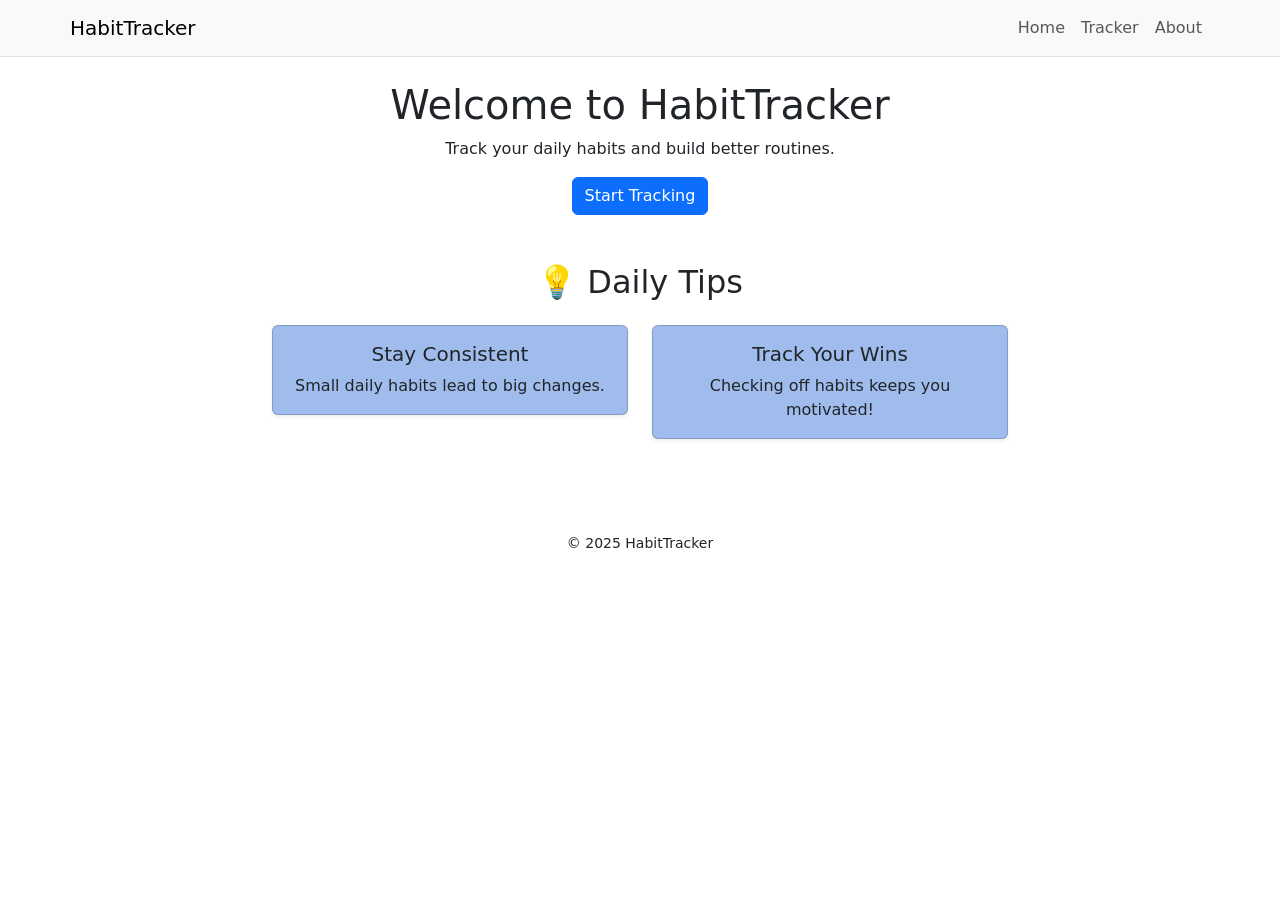
==== index.html @ e0d5cac9 "commit" ====
<!DOCTYPE html>
<html lang="en">

<head>
    <meta charset="UTF-8">
    <title>HabitTracker | Home</title>
    <meta name="viewport" content="width=device-width, initial-scale=1">
    <link href="https://cdn.jsdelivr.net/npm/bootstrap@5.3.0/dist/css/bootstrap.min.css" rel="stylesheet">
    <link rel="stylesheet" href="styles.css">
</head>

<body>

    <header class="bg-light border-bottom mb-4">
        <nav class="navbar navbar-expand-lg navbar-light container">
            <a class="navbar-brand" href="index.html">HabitTracker</a>
            <button class="navbar-toggler" type="button" data-bs-toggle="collapse" data-bs-target="#navbarNav">
                <span class="navbar-toggler-icon"></span>
            </button>
            <div class="collapse navbar-collapse" id="navbarNav">
                <ul class="navbar-nav ms-auto">
                    <li class="nav-item"><a class="nav-link" href="index.html">Home</a></li>
                    <li class="nav-item"><a class="nav-link" href="habittracker.html">Tracker</a></li>
                    <li class="nav-item"><a class="nav-link" href="about.html">About</a></li>
                </ul>
            </div>
        </nav>
    </header>

    <main class="container text-center">
        <h1>Welcome to HabitTracker</h1>
        <p>Track your daily habits and build better routines.</p>
        <a href="" class="btn btn-primary">Start Tracking</a>
    </main>

    <section class="container my-5">
        <h2 class="text-center mb-4">💡 Daily Tips</h2>
        <div class="row justify-content-center">
      
          <!-- Slide-In Card 1 -->
          <div class="col-md-4 mb-4">
            <div class="animated-card card shadow-sm">
              <div class="card-body text-center">
                <h5 class="card-title">Stay Consistent</h5>
                <p class="card-text">Small daily habits lead to big changes.</p>
              </div>
            </div>
          </div>
      
          <!-- Slide-In Card 2 -->
          <div class="col-md-4 mb-4">
            <div class="animated-card card shadow-sm">
              <div class="card-body text-center">
                <h5 class="card-title">Track Your Wins</h5>
                <p class="card-text">Checking off habits keeps you motivated!</p>
              </div>
            </div>
          </div>
      
        </div>
      </section>
      

    <footer class="text-center">
        <small>&copy; 2025 HabitTracker</small>
    </footer>

    <script src="https://cdn.jsdelivr.net/npm/bootstrap@5.3.0/dist/js/bootstrap.bundle.min.js"></script>
</body>

</html>
---- styles.css ----
.habit-card {
    margin-bottom: 15px;
}

.day-label {
    font-weight: 500;
    font-size: 0.85rem;

    <style>
    .main {
        font-family: 'papyrus', cursive, sans-serif;
    }
    </style>
    """
}

.habit-icon {
    font-size: 1.2rem;
    margin-right: 8px;
    color: #a094ef;
  
}
footer{
    padding-top: 20px;
}

/* Slide-In on Hover */
.animated-card {
    transition: transform 0.3s ease, background-color 0.3s ease, box-shadow 0.3s ease;
    background-color: #9fbcec;
  }
  
  .animated-card:hover {
    transform: scale(1.05);
    background-color: #7bbdec; /* light blue */
    box-shadow: 0 12px 24px rgba(0, 0, 0, 0.15);
  }
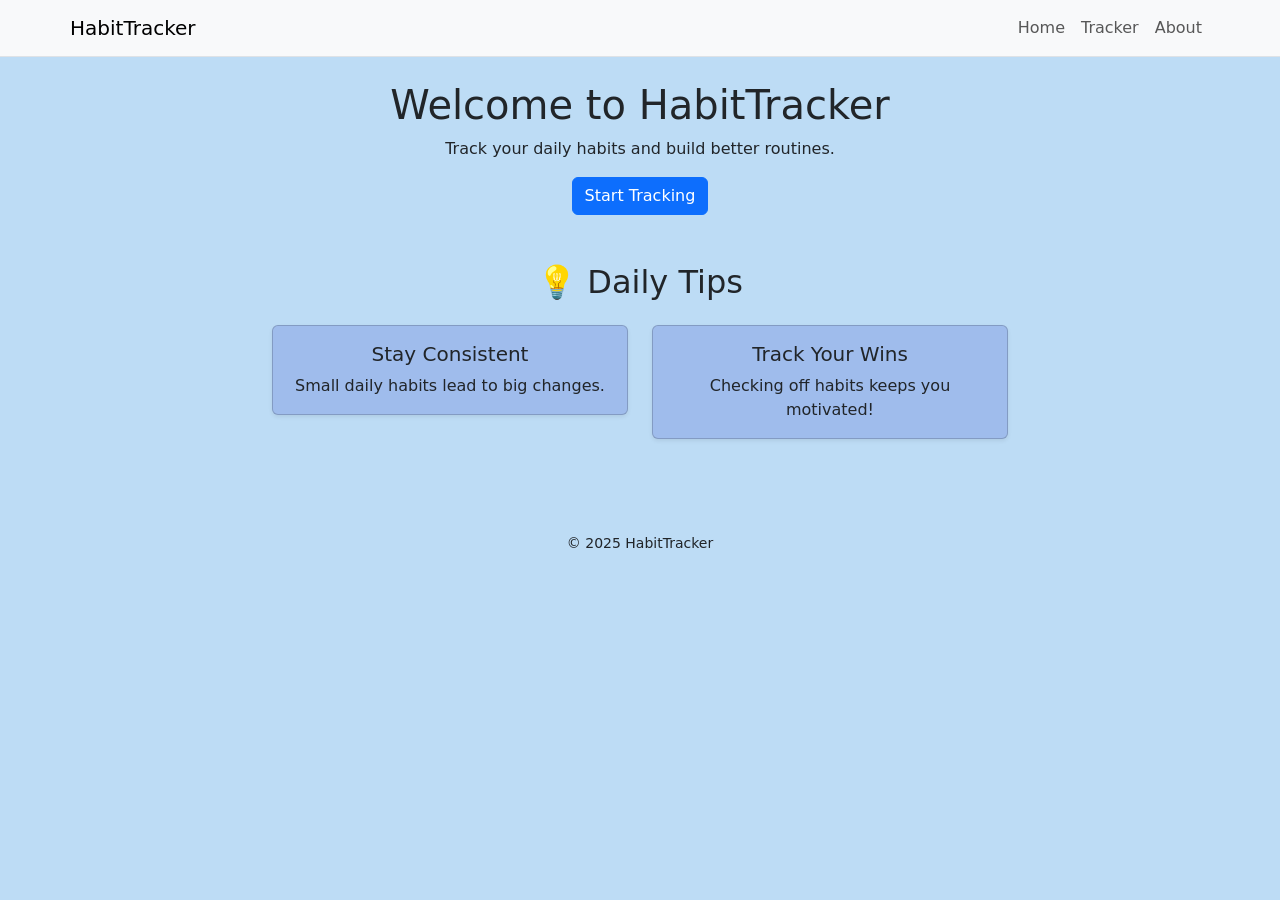
==== commit f4358c20: "commit" ====
--- a/index.html
+++ b/index.html
@@ -8,7 +8,6 @@
     <link href="https://cdn.jsdelivr.net/npm/bootstrap@5.3.0/dist/css/bootstrap.min.css" rel="stylesheet">
     <link rel="stylesheet" href="styles.css">
 </head>
-
 <body>
 
     <header class="bg-light border-bottom mb-4">
@@ -30,8 +29,9 @@
     <main class="container text-center">
         <h1>Welcome to HabitTracker</h1>
         <p>Track your daily habits and build better routines.</p>
-        <a href="" class="btn btn-primary">Start Tracking</a>
+        <a href="habittracker.html" class="btn btn-primary">Start Tracking</a>
     </main>
+  
 
     <section class="container my-5">
         <h2 class="text-center mb-4">💡 Daily Tips</h2>
--- a/styles.css
+++ b/styles.css
@@ -9,7 +9,7 @@
 
     <style>
     .main {
-        font-family: 'papyrus', cursive, sans-serif;
+        font-family: 'copperplate', cursive, sans-serif;
     }
     </style>
     """
@@ -21,6 +21,7 @@
     color: #a094ef;
   
 }
+body { background-color: #bddcf5;
 footer{
     padding-top: 20px;
 }
